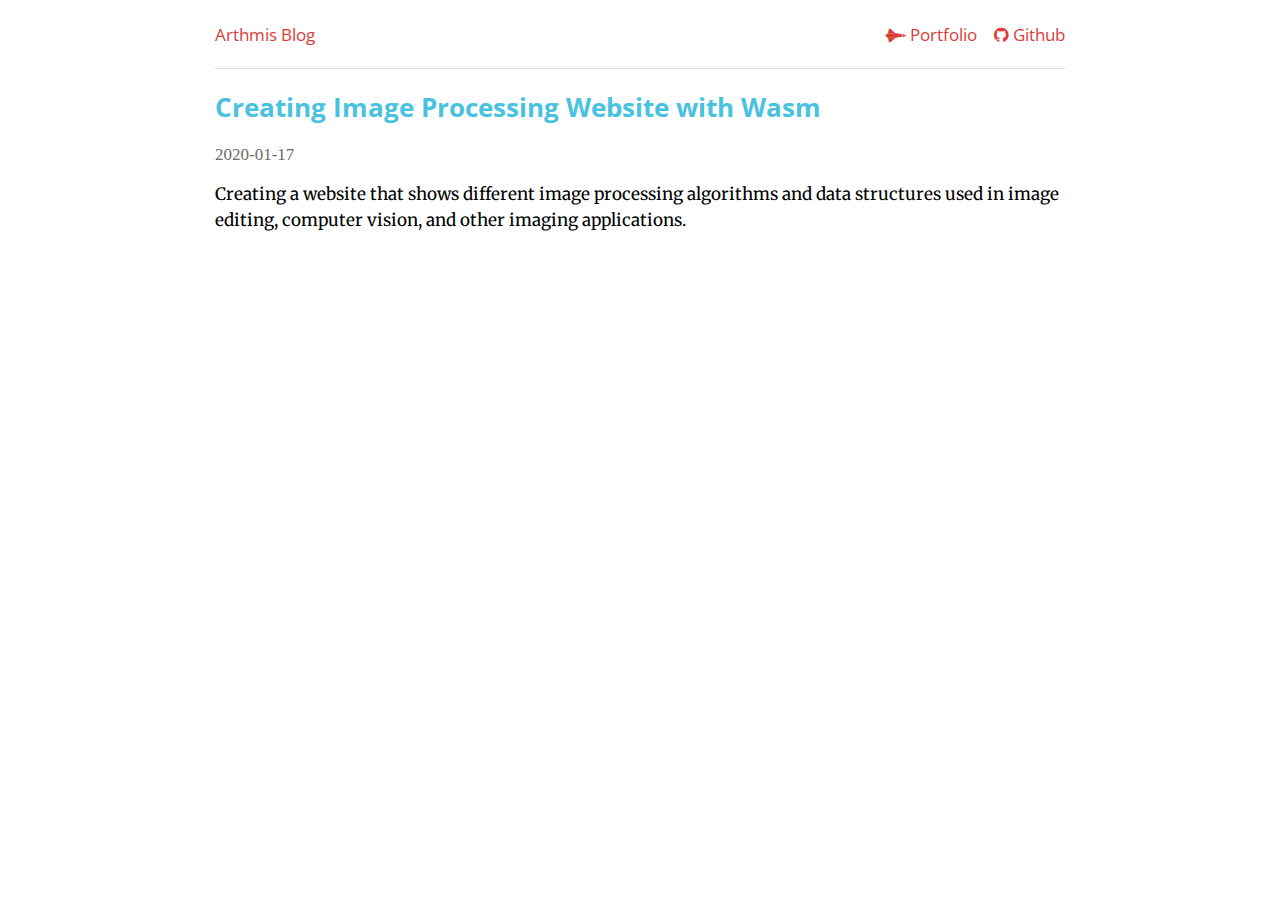
==== blog/index.html @ bca096fe "fixing font-size in nav for blog main page" ====
<!DOCTYPE html>
<html lang="en">

<head>
  <title>Arthmis Blog</title>
  <meta content="text/html" charset="utf-8" http-equiv="Content-Type"/>
  <meta name="viewport" content="width=device-width, initial-scale=1, maximum-scale=1.5"/>
  <link rel="stylesheet" href="/css/index.css">
  <link rel="stylesheet" href="/css/font-awesome.min.css">
  <link href="https://fonts.googleapis.com/css?family=Open+Sans&display=swap" rel="stylesheet"> 
  <link href="https://fonts.googleapis.com/css?family=Merriweather&display=swap" rel="stylesheet">
</head>

<body>
  <header>
    <nav>
      <div id="home">
        <h1>
          <a class="menu-links" href="/blog/">
            Arthmis Blog
          </a>
        </h1>
      </div>
      <div id="personal-links">
        <a class="menu-links" id="portfolio" href="/"> 
          <i class="fa fa-space-shuttle" aria-hidden="true"></i>
          Portfolio
        </a>
        <a class="menu-links" id="github" href="https://github.com/arthmis"> 
          <i class="fa fa-github" aria-hidden="true"></i>
          Github
        </a>
      </div>
    </nav>
  </header>
  <main>
    <div id="content">
      
        <article>
          <h2 class="article-title"><a href="&#x2F;blog&#x2F;creating-image-processing-software-using-webassembly&#x2F;" target="_self">Creating Image Processing Website with Wasm</a></h2>
          <span class="post-date">2020-01-17</span>
          <p>Creating a website that shows different image processing algorithms and data structures used in image editing, computer vision, and other imaging applications.</p>
        </article>
      
    </div>
  </main>

<body>
<html>
---- css/index.css ----
html, body {
    width: 100%;
    margin: 0;
    padding: 0;
    background: white;
    font-size: 17px;
}

h1, h2, a {
    font-family: "Open sans", sans-serif;
}

a:visited {
    color: #00718d;
}
a:hover {
    color: #00add8;
}
a {
    color: #49c2e0;
    text-decoration: none;
}

p {
    font-family: "Merriweather", serif;
}

header {
    height: 4em;
    width: 100%;
    display: flex;
    justify-content: center;
    align-items: center;
}

nav {
    height: 4em;
    display: flex;
    min-width: 30ch;
    max-width: 100ch;
    width: 100%;
    align-items: center;
    justify-content: space-between;
    background-color: #ffffff;
    padding-left: 1.5em;
    padding-right: 1.5em;
}

#personal-links {
    display: flex;
    flex-direction: row;
    justify-content: flex-end;
    align-items: center;
}

#portfolio {
    padding-right: 1em;
}

#home {
    display: flex;
    align-items: center;
    justify-content: flex-start;
}
#home h1 {
    font-size: 1em;
    font-weight: normal;
}

.menu-links {
    font-size: 1em;
    text-decoration: none;
    color: rgb(238, 92, 87);
}

.menu-links:link, .menu-links:visited {
    color: rgb(218, 61, 56);
}

.menu-links:hover {
    color: rgb(184, 6, 0);
}

main {
    display: flex;
    flex-direction: column;
    justify-content: center;
    padding-left: 1.5em;
    padding-right: 1.5em;
}

#content {
    display: flex;
    max-width: 100ch;
    min-width: 30ch;
    width: 100%;
    flex-direction: column;
    align-items: center;
    justify-content: center;
    align-self: center;
    border-top: 1px solid #dddddd;
}

article {
    width: 100%;
    text-align: left;
    margin-bottom: 1em;
}

article h2 a {
    font-size: 1em;
    text-decoration: none;
}

article p {
    font-size: 1em;
    line-height: 1.5em;
}

.post-date {
    font-size: 1em;
    color: #6b6b6b;
}

@media all and (max-width: 650px) {
    body {
        font-size: 15px;
    }
}
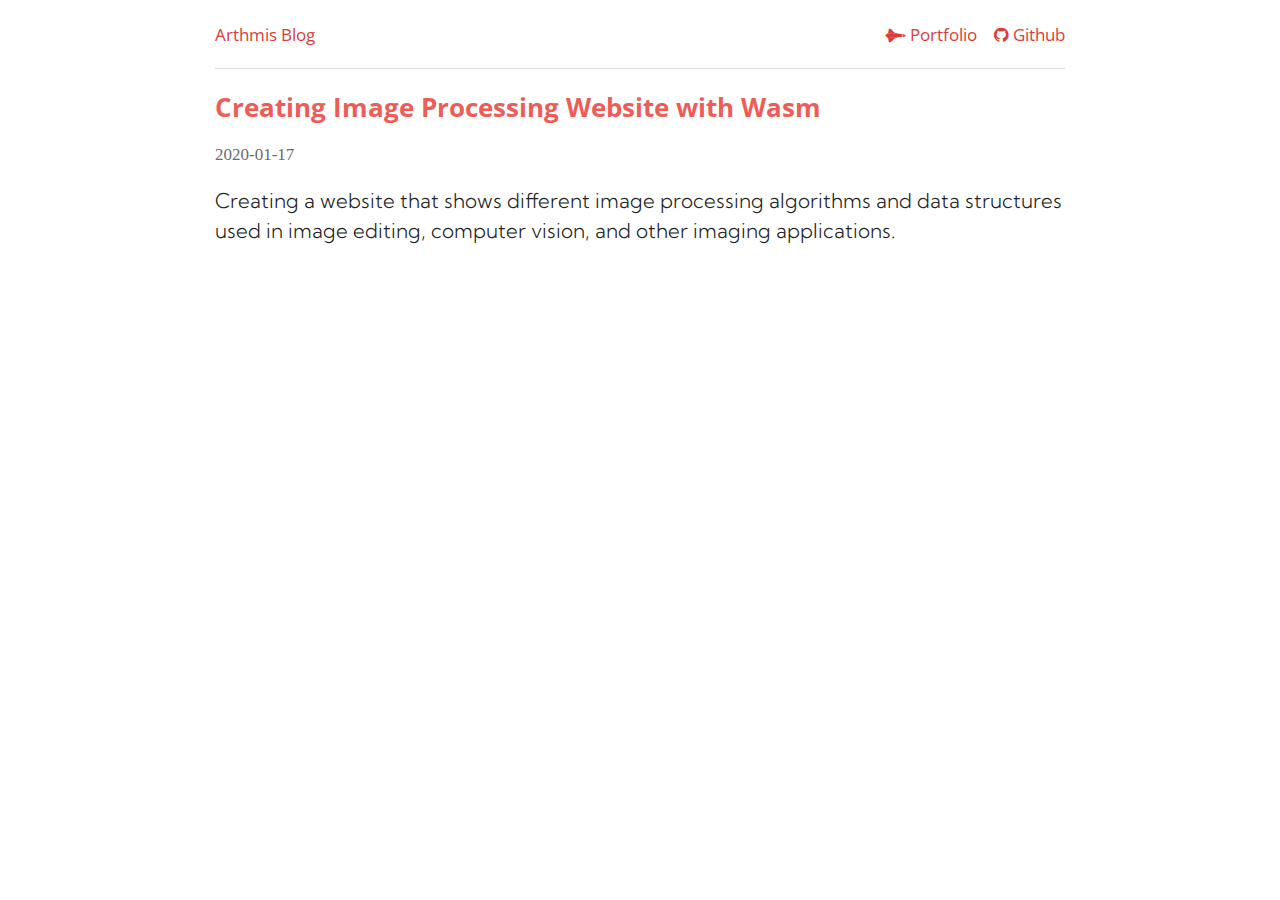
==== commit f5dca7c8: "changing portfolio fonts" ====
--- a/blog/index.html
+++ b/blog/index.html
@@ -1,49 +1,49 @@
-<!DOCTYPE html>
-<html lang="en">
-
-<head>
-  <title>Arthmis Blog</title>
-  <meta content="text/html" charset="utf-8" http-equiv="Content-Type"/>
-  <meta name="viewport" content="width=device-width, initial-scale=1, maximum-scale=1.5"/>
-  <link rel="stylesheet" href="/css/index.css">
-  <link rel="stylesheet" href="/css/font-awesome.min.css">
-  <link href="https://fonts.googleapis.com/css?family=Open+Sans&display=swap" rel="stylesheet"> 
-  <link href="https://fonts.googleapis.com/css?family=Merriweather&display=swap" rel="stylesheet">
-</head>
-
-<body>
-  <header>
-    <nav>
-      <div id="home">
-        <h1>
-          <a class="menu-links" href="/blog/">
-            Arthmis Blog
-          </a>
-        </h1>
-      </div>
-      <div id="personal-links">
-        <a class="menu-links" id="portfolio" href="/"> 
-          <i class="fa fa-space-shuttle" aria-hidden="true"></i>
-          Portfolio
-        </a>
-        <a class="menu-links" id="github" href="https://github.com/arthmis"> 
-          <i class="fa fa-github" aria-hidden="true"></i>
-          Github
-        </a>
-      </div>
-    </nav>
-  </header>
-  <main>
-    <div id="content">
-      
-        <article>
-          <h2 class="article-title"><a href="&#x2F;blog&#x2F;creating-image-processing-software-using-webassembly&#x2F;" target="_self">Creating Image Processing Website with Wasm</a></h2>
-          <span class="post-date">2020-01-17</span>
-          <p>Creating a website that shows different image processing algorithms and data structures used in image editing, computer vision, and other imaging applications.</p>
-        </article>
-      
-    </div>
-  </main>
-
-<body>
+<!DOCTYPE html>
+<html lang="en">
+
+<head>
+  <title>Arthmis Blog</title>
+  <meta content="text/html" charset="utf-8" http-equiv="Content-Type"/>
+  <meta name="viewport" content="width=device-width, initial-scale=1, maximum-scale=1.5"/>
+  <link rel="stylesheet" href="/css/index.css">
+  <link rel="stylesheet" href="/css/font-awesome.min.css">
+  <link href="https://fonts.googleapis.com/css?family=Open+Sans&display=swap" rel="stylesheet"> 
+  <link href="https://fonts.googleapis.com/css2?family=Kumbh+Sans:wght@300;400&display=swap" rel="stylesheet"> 
+</head>
+
+<body>
+  <header>
+    <nav>
+      <div id="home">
+        <h1>
+          <a class="menu-links" href="/blog/">
+            Arthmis Blog
+          </a>
+        </h1>
+      </div>
+      <div id="personal-links">
+        <a class="menu-links" id="portfolio" href="/"> 
+          <i class="fa fa-space-shuttle" aria-hidden="true"></i>
+          Portfolio
+        </a>
+        <a class="menu-links" id="github" href="https://github.com/arthmis"> 
+          <i class="fa fa-github" aria-hidden="true"></i>
+          Github
+        </a>
+      </div>
+    </nav>
+  </header>
+  <main>
+    <div id="content">
+      
+        <article>
+          <h2 class="article-title"><a href="&#x2F;blog&#x2F;creating-image-processing-software-using-webassembly&#x2F;" target="_self">Creating Image Processing Website with Wasm</a></h2>
+          <span class="post-date">2020-01-17</span>
+          <p>Creating a website that shows different image processing algorithms and data structures used in image editing, computer vision, and other imaging applications.</p>
+        </article>
+      
+    </div>
+  </main>
+
+<body>
 <html>--- a/css/index.css
+++ b/css/index.css
@@ -1,129 +1,131 @@
-html, body {
-    width: 100%;
-    margin: 0;
-    padding: 0;
-    background: white;
-    font-size: 17px;
-}
-
-h1, h2, a {
-    font-family: "Open sans", sans-serif;
-}
-
-a:visited {
-    color: #00718d;
-}
-a:hover {
-    color: #00add8;
-}
-a {
-    color: #49c2e0;
-    text-decoration: none;
-}
-
-p {
-    font-family: "Merriweather", serif;
-}
-
-header {
-    height: 4em;
-    width: 100%;
-    display: flex;
-    justify-content: center;
-    align-items: center;
-}
-
-nav {
-    height: 4em;
-    display: flex;
-    min-width: 30ch;
-    max-width: 100ch;
-    width: 100%;
-    align-items: center;
-    justify-content: space-between;
-    background-color: #ffffff;
-    padding-left: 1.5em;
-    padding-right: 1.5em;
-}
-
-#personal-links {
-    display: flex;
-    flex-direction: row;
-    justify-content: flex-end;
-    align-items: center;
-}
-
-#portfolio {
-    padding-right: 1em;
-}
-
-#home {
-    display: flex;
-    align-items: center;
-    justify-content: flex-start;
-}
-#home h1 {
-    font-size: 1em;
-    font-weight: normal;
-}
-
-.menu-links {
-    font-size: 1em;
-    text-decoration: none;
-    color: rgb(238, 92, 87);
-}
-
-.menu-links:link, .menu-links:visited {
-    color: rgb(218, 61, 56);
-}
-
-.menu-links:hover {
-    color: rgb(184, 6, 0);
-}
-
-main {
-    display: flex;
-    flex-direction: column;
-    justify-content: center;
-    padding-left: 1.5em;
-    padding-right: 1.5em;
-}
-
-#content {
-    display: flex;
-    max-width: 100ch;
-    min-width: 30ch;
-    width: 100%;
-    flex-direction: column;
-    align-items: center;
-    justify-content: center;
-    align-self: center;
-    border-top: 1px solid #dddddd;
-}
-
-article {
-    width: 100%;
-    text-align: left;
-    margin-bottom: 1em;
-}
-
-article h2 a {
-    font-size: 1em;
-    text-decoration: none;
-}
-
-article p {
-    font-size: 1em;
-    line-height: 1.5em;
-}
-
-.post-date {
-    font-size: 1em;
-    color: #6b6b6b;
-}
-
-@media all and (max-width: 650px) {
-    body {
-        font-size: 15px;
-    }
+html, body {
+    width: 100%;
+    margin: 0;
+    padding: 0;
+    background: white;
+    font-size: 17px;
+}
+
+h1, h2, a {
+    font-family: "Open sans", sans-serif;
+}
+
+a:visited {
+    color: rgb(218, 61, 56);
+}
+a:hover {
+    color: rgb(184, 6, 0);
+}
+a {
+    color: rgb(238, 92, 87);
+    text-decoration: none;
+}
+
+p {
+    font-family: "Kumbh Sans", sans-serif;
+    font-weight: 300;
+}
+
+header {
+    height: 4em;
+    width: 100%;
+    display: flex;
+    justify-content: center;
+    align-items: center;
+}
+
+nav {
+    height: 4em;
+    display: flex;
+    min-width: 30ch;
+    max-width: 100ch;
+    width: 100%;
+    align-items: center;
+    justify-content: space-between;
+    background-color: #ffffff;
+    padding-left: 1.5em;
+    padding-right: 1.5em;
+}
+
+#personal-links {
+    display: flex;
+    flex-direction: row;
+    justify-content: flex-end;
+    align-items: center;
+}
+
+#portfolio {
+    padding-right: 1em;
+}
+
+#home {
+    display: flex;
+    align-items: center;
+    justify-content: flex-start;
+}
+#home h1 {
+    font-size: 1em;
+    font-weight: normal;
+}
+
+.menu-links {
+    font-size: 1em;
+    text-decoration: none;
+    color: rgb(238, 92, 87);
+}
+
+.menu-links:link, .menu-links:visited {
+    color: rgb(218, 61, 56);
+}
+
+.menu-links:hover {
+    color: rgb(184, 6, 0);
+}
+
+main {
+    display: flex;
+    flex-direction: column;
+    justify-content: center;
+    padding-left: 1.5em;
+    padding-right: 1.5em;
+}
+
+#content {
+    display: flex;
+    max-width: 100ch;
+    min-width: 30ch;
+    width: 100%;
+    flex-direction: column;
+    align-items: center;
+    justify-content: center;
+    align-self: center;
+    border-top: 1px solid #dddddd;
+}
+
+article {
+    width: 100%;
+    text-align: left;
+    margin-bottom: 1em;
+}
+
+article > h2 > a {
+    font-size: 1em;
+    text-decoration: none;
+}
+
+article > p {
+    font-size: 1.2em;
+    line-height: 1.5em;
+    color: #222222;
+}
+
+.post-date {
+    font-size: 1em;
+    color: #6b6b6b;
+}
+
+@media all and (max-width: 650px) {
+    body {
+        font-size: 15px;
+    }
 }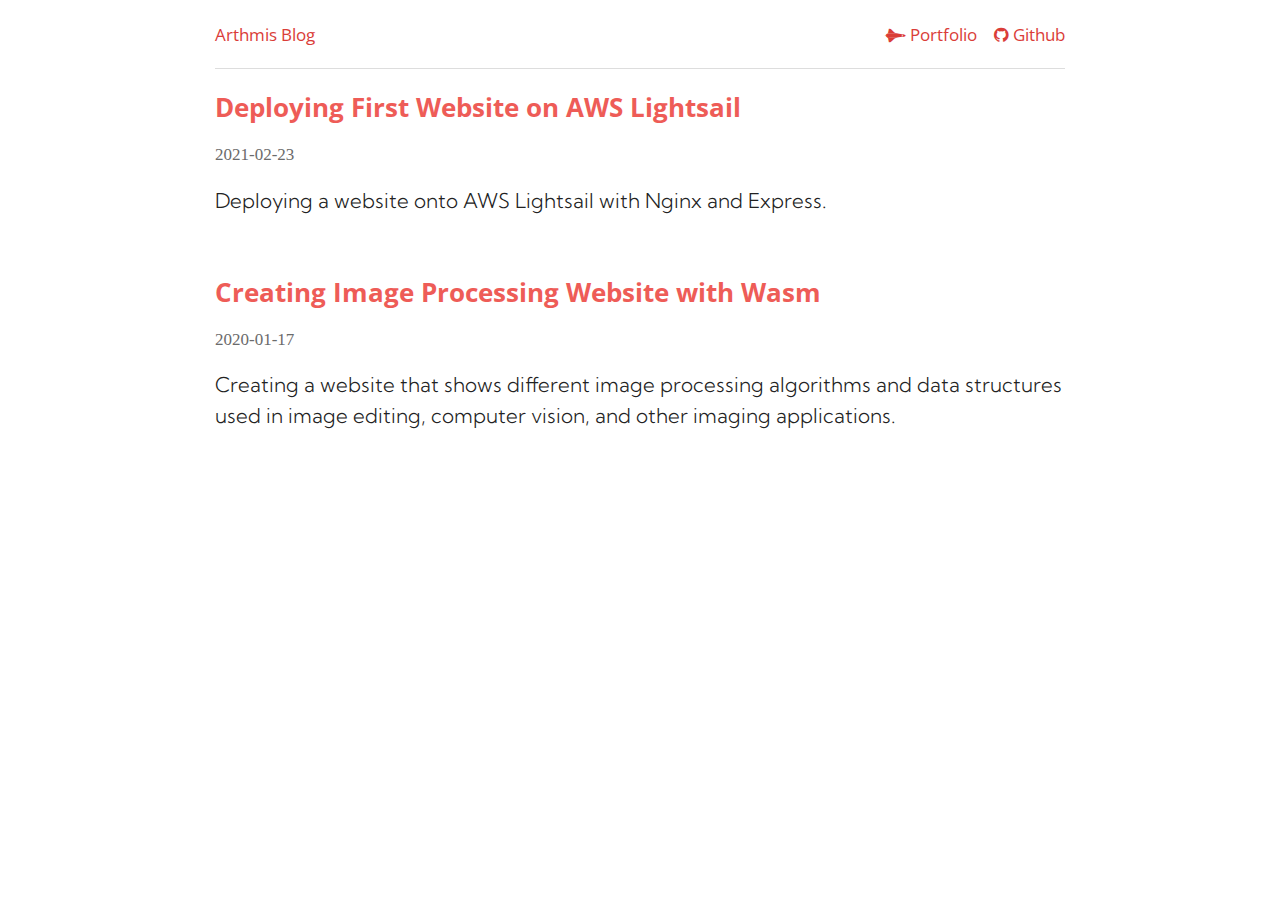
==== commit 05496833: "adding deploying first website article" ====
--- a/blog/index.html
+++ b/blog/index.html
@@ -1,49 +1,55 @@
-<!DOCTYPE html>
-<html lang="en">
-
-<head>
-  <title>Arthmis Blog</title>
-  <meta content="text/html" charset="utf-8" http-equiv="Content-Type"/>
-  <meta name="viewport" content="width=device-width, initial-scale=1, maximum-scale=1.5"/>
-  <link rel="stylesheet" href="/css/index.css">
-  <link rel="stylesheet" href="/css/font-awesome.min.css">
-  <link href="https://fonts.googleapis.com/css?family=Open+Sans&display=swap" rel="stylesheet"> 
-  <link href="https://fonts.googleapis.com/css2?family=Kumbh+Sans:wght@300;400&display=swap" rel="stylesheet"> 
-</head>
-
-<body>
-  <header>
-    <nav>
-      <div id="home">
-        <h1>
-          <a class="menu-links" href="/blog/">
-            Arthmis Blog
-          </a>
-        </h1>
-      </div>
-      <div id="personal-links">
-        <a class="menu-links" id="portfolio" href="/"> 
-          <i class="fa fa-space-shuttle" aria-hidden="true"></i>
-          Portfolio
-        </a>
-        <a class="menu-links" id="github" href="https://github.com/arthmis"> 
-          <i class="fa fa-github" aria-hidden="true"></i>
-          Github
-        </a>
-      </div>
-    </nav>
-  </header>
-  <main>
-    <div id="content">
-      
-        <article>
-          <h2 class="article-title"><a href="&#x2F;blog&#x2F;creating-image-processing-software-using-webassembly&#x2F;" target="_self">Creating Image Processing Website with Wasm</a></h2>
-          <span class="post-date">2020-01-17</span>
-          <p>Creating a website that shows different image processing algorithms and data structures used in image editing, computer vision, and other imaging applications.</p>
-        </article>
-      
-    </div>
-  </main>
-
-<body>
+<!DOCTYPE html>
+<html lang="en">
+
+<head>
+  <title>Arthmis Blog</title>
+  <meta content="text/html" charset="utf-8" http-equiv="Content-Type"/>
+  <meta name="viewport" content="width=device-width, initial-scale=1, maximum-scale=1.5"/>
+  <link rel="stylesheet" href="/css/index.css">
+  <link rel="stylesheet" href="/css/font-awesome.min.css">
+  <link href="https://fonts.googleapis.com/css?family=Open+Sans&display=swap" rel="stylesheet"> 
+  <link href="https://fonts.googleapis.com/css2?family=Kumbh+Sans:wght@300;400&display=swap" rel="stylesheet"> 
+</head>
+
+<body>
+  <header>
+    <nav>
+      <div id="home">
+        <h1>
+          <a class="menu-links" href="/blog/">
+            Arthmis Blog
+          </a>
+        </h1>
+      </div>
+      <div id="personal-links">
+        <a class="menu-links" id="portfolio" href="/"> 
+          <i class="fa fa-space-shuttle" aria-hidden="true"></i>
+          Portfolio
+        </a>
+        <a class="menu-links" id="github" href="https://github.com/arthmis"> 
+          <i class="fa fa-github" aria-hidden="true"></i>
+          Github
+        </a>
+      </div>
+    </nav>
+  </header>
+  <main>
+    <div id="content">
+      
+        <article>
+          <h2 class="article-title"><a href="&#x2F;blog&#x2F;deploying-first-website&#x2F;" target="_self">Deploying First Website on AWS Lightsail</a></h2>
+          <span class="post-date">2021-02-23</span>
+          <p>Deploying a website onto AWS Lightsail with Nginx and Express.</p>
+        </article>
+      
+        <article>
+          <h2 class="article-title"><a href="&#x2F;blog&#x2F;creating-image-processing-software-using-webassembly&#x2F;" target="_self">Creating Image Processing Website with Wasm</a></h2>
+          <span class="post-date">2020-01-17</span>
+          <p>Creating a website that shows different image processing algorithms and data structures used in image editing, computer vision, and other imaging applications.</p>
+        </article>
+      
+    </div>
+  </main>
+
+<body>
 <html>--- a/css/index.css
+++ b/css/index.css
@@ -1,131 +1,134 @@
-html, body {
-    width: 100%;
-    margin: 0;
-    padding: 0;
-    background: white;
-    font-size: 17px;
-}
-
-h1, h2, a {
-    font-family: "Open sans", sans-serif;
-}
-
-a:visited {
-    color: rgb(218, 61, 56);
-}
-a:hover {
-    color: rgb(184, 6, 0);
-}
-a {
-    color: rgb(238, 92, 87);
-    text-decoration: none;
-}
-
-p {
-    font-family: "Kumbh Sans", sans-serif;
-    font-weight: 300;
-}
-
-header {
-    height: 4em;
-    width: 100%;
-    display: flex;
-    justify-content: center;
-    align-items: center;
-}
-
-nav {
-    height: 4em;
-    display: flex;
-    min-width: 30ch;
-    max-width: 100ch;
-    width: 100%;
-    align-items: center;
-    justify-content: space-between;
-    background-color: #ffffff;
-    padding-left: 1.5em;
-    padding-right: 1.5em;
-}
-
-#personal-links {
-    display: flex;
-    flex-direction: row;
-    justify-content: flex-end;
-    align-items: center;
-}
-
-#portfolio {
-    padding-right: 1em;
-}
-
-#home {
-    display: flex;
-    align-items: center;
-    justify-content: flex-start;
-}
-#home h1 {
-    font-size: 1em;
-    font-weight: normal;
-}
-
-.menu-links {
-    font-size: 1em;
-    text-decoration: none;
-    color: rgb(238, 92, 87);
-}
-
-.menu-links:link, .menu-links:visited {
-    color: rgb(218, 61, 56);
-}
-
-.menu-links:hover {
-    color: rgb(184, 6, 0);
-}
-
-main {
-    display: flex;
-    flex-direction: column;
-    justify-content: center;
-    padding-left: 1.5em;
-    padding-right: 1.5em;
-}
-
-#content {
-    display: flex;
-    max-width: 100ch;
-    min-width: 30ch;
-    width: 100%;
-    flex-direction: column;
-    align-items: center;
-    justify-content: center;
-    align-self: center;
-    border-top: 1px solid #dddddd;
-}
-
-article {
-    width: 100%;
-    text-align: left;
-    margin-bottom: 1em;
-}
-
-article > h2 > a {
-    font-size: 1em;
-    text-decoration: none;
-}
-
-article > p {
-    font-size: 1.2em;
-    line-height: 1.5em;
-    color: #222222;
-}
-
-.post-date {
-    font-size: 1em;
-    color: #6b6b6b;
-}
-
-@media all and (max-width: 650px) {
-    body {
-        font-size: 15px;
-    }
+html, body {
+    width: 100%;
+    margin: 0;
+    padding: 0;
+    background: white;
+    font-size: 17px;
+}
+
+h1, h2, a {
+    font-family: "Open sans", sans-serif;
+}
+
+a:visited {
+    color: rgb(218, 61, 56);
+}
+a:hover {
+    color: rgb(184, 6, 0);
+}
+a {
+    color: rgb(238, 92, 87);
+    text-decoration: none;
+}
+li > a {
+    font-family: "Kumbh Sans", sans-serif;
+}
+
+p {
+    font-family: "Kumbh Sans", sans-serif;
+    font-weight: 300;
+}
+
+header {
+    height: 4em;
+    width: 100%;
+    display: flex;
+    justify-content: center;
+    align-items: center;
+}
+
+nav {
+    height: 4em;
+    display: flex;
+    min-width: 30ch;
+    max-width: 100ch;
+    width: 100%;
+    align-items: center;
+    justify-content: space-between;
+    background-color: #ffffff;
+    padding-left: 1.5em;
+    padding-right: 1.5em;
+}
+
+#personal-links {
+    display: flex;
+    flex-direction: row;
+    justify-content: flex-end;
+    align-items: center;
+}
+
+#portfolio {
+    padding-right: 1em;
+}
+
+#home {
+    display: flex;
+    align-items: center;
+    justify-content: flex-start;
+}
+#home h1 {
+    font-size: 1em;
+    font-weight: normal;
+}
+
+.menu-links {
+    font-size: 1em;
+    text-decoration: none;
+    color: rgb(238, 92, 87);
+}
+
+.menu-links:link, .menu-links:visited {
+    color: rgb(218, 61, 56);
+}
+
+.menu-links:hover {
+    color: rgb(184, 6, 0);
+}
+
+main {
+    display: flex;
+    flex-direction: column;
+    justify-content: center;
+    padding-left: 1.5em;
+    padding-right: 1.5em;
+}
+
+#content {
+    display: flex;
+    max-width: 100ch;
+    min-width: 30ch;
+    width: 100%;
+    flex-direction: column;
+    align-items: center;
+    justify-content: center;
+    align-self: center;
+    border-top: 1px solid #dddddd;
+}
+
+article {
+    width: 100%;
+    text-align: left;
+    margin-bottom: 1em;
+}
+
+article > h2 > a {
+    font-size: 1em;
+    text-decoration: none;
+}
+
+article > p {
+    font-size: 1.2em;
+    line-height: 1.5em;
+    color: #222222;
+}
+
+.post-date {
+    font-size: 1em;
+    color: #6b6b6b;
+}
+
+@media all and (max-width: 650px) {
+    body {
+        font-size: 15px;
+    }
 }